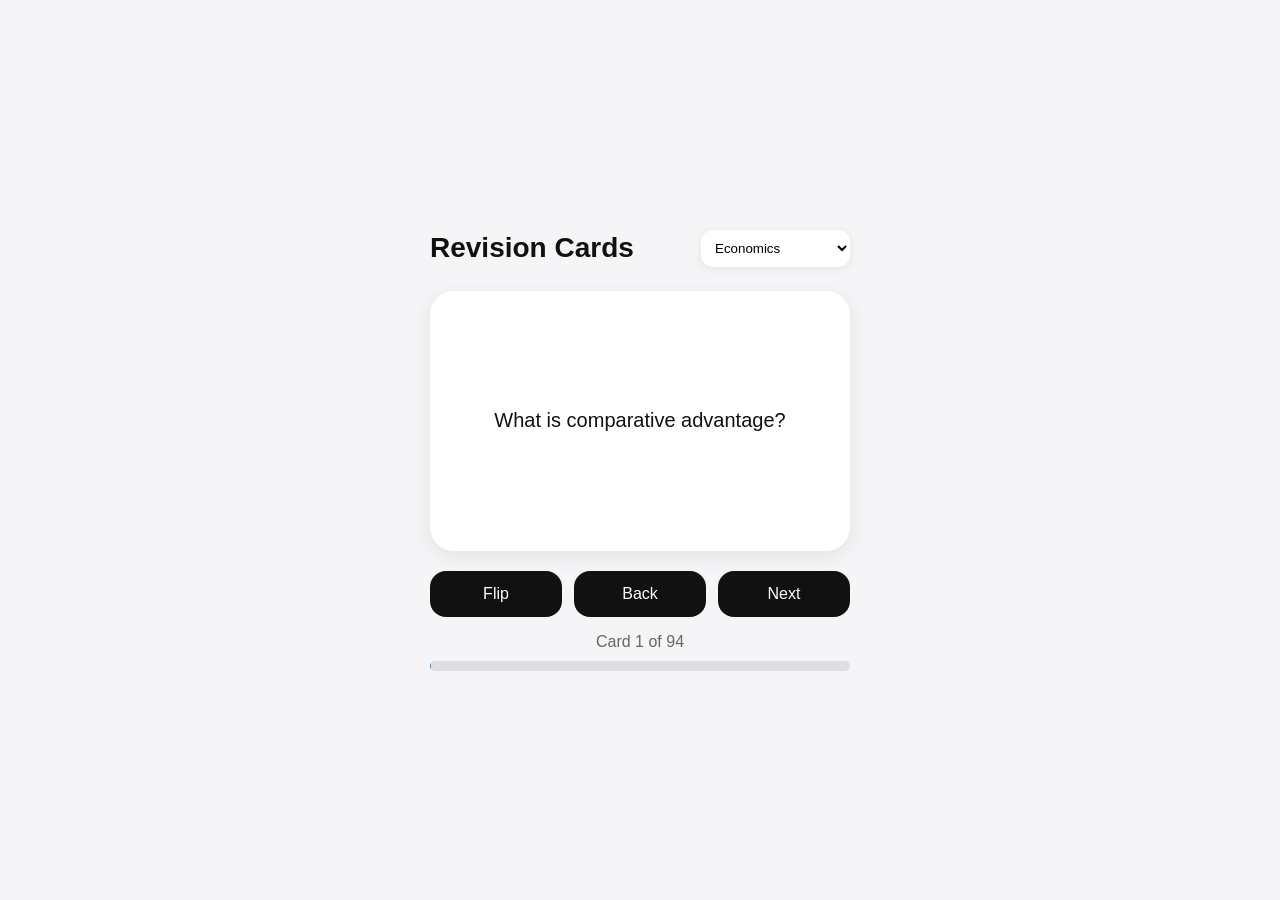
==== reset.html @ 8b729b3d "Add files via upload" ====
<!DOCTYPE html>
<html lang="en">
<head>
  <meta charset="UTF-8">
  <meta name="viewport" content="width=device-width, initial-scale=1.0">
  <title>Reset Revision Cards</title>
</head>
<body>
  <p>Resetting Revision Cards...</p>
  <script>
    Promise.all([
      "serviceWorker" in navigator
        ? navigator.serviceWorker.getRegistrations().then((registrations) =>
            Promise.all(registrations.map((registration) => registration.unregister()))
          )
        : Promise.resolve(),
      "caches" in window
        ? caches.keys().then((cacheNames) =>
            Promise.all(cacheNames.map((cacheName) => caches.delete(cacheName)))
          )
        : Promise.resolve()
    ]).finally(() => {
      window.location.replace("./index.html?v=29");
    });
  </script>
</body>
</html>
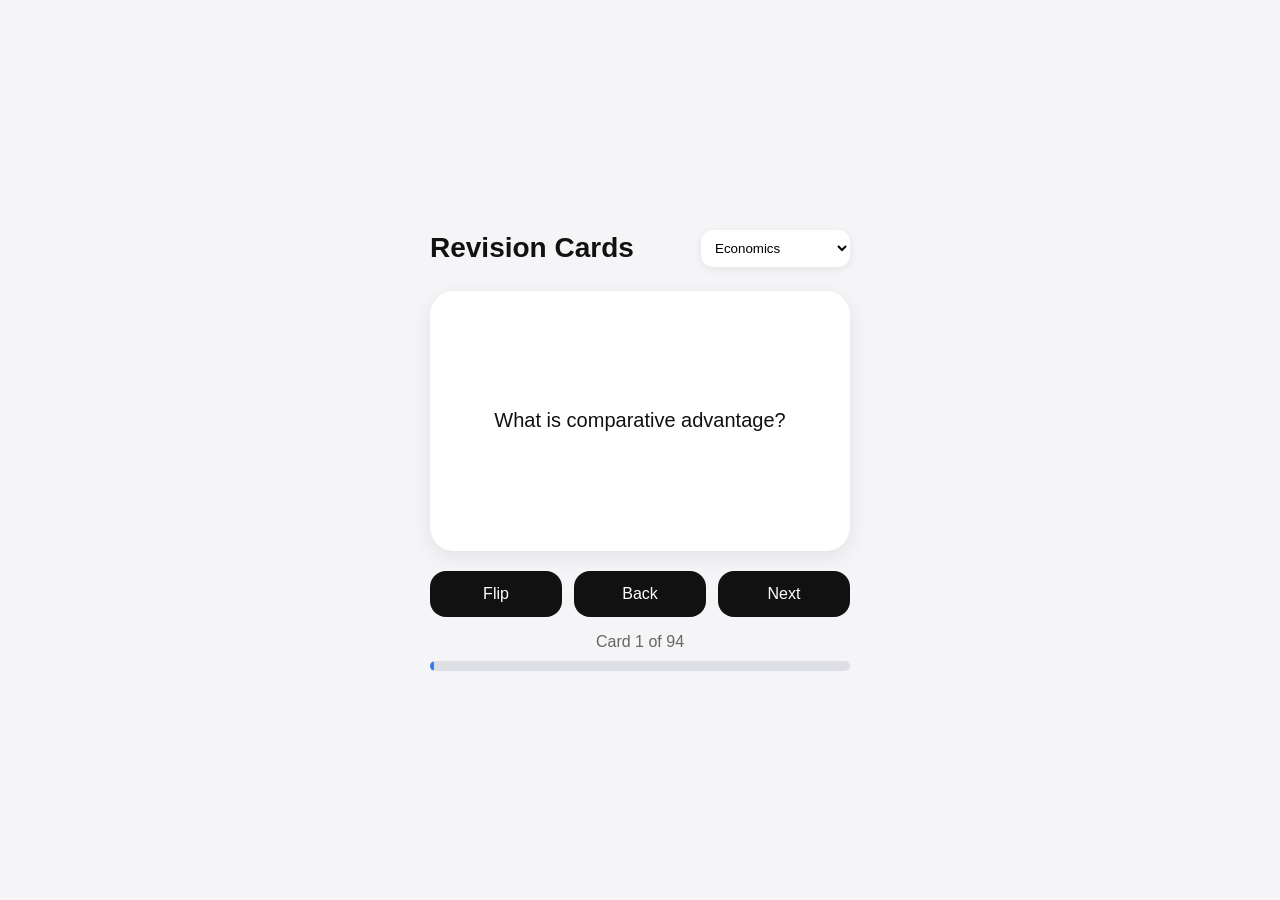
==== commit ee1c353e: "Add files via upload" ====
--- a/reset.html
+++ b/reset.html
@@ -20,7 +20,7 @@
           )
         : Promise.resolve()
     ]).finally(() => {
-      window.location.replace("./index.html?v=29");
+      window.location.replace("./index.html?v=31");
     });
   </script>
 </body>
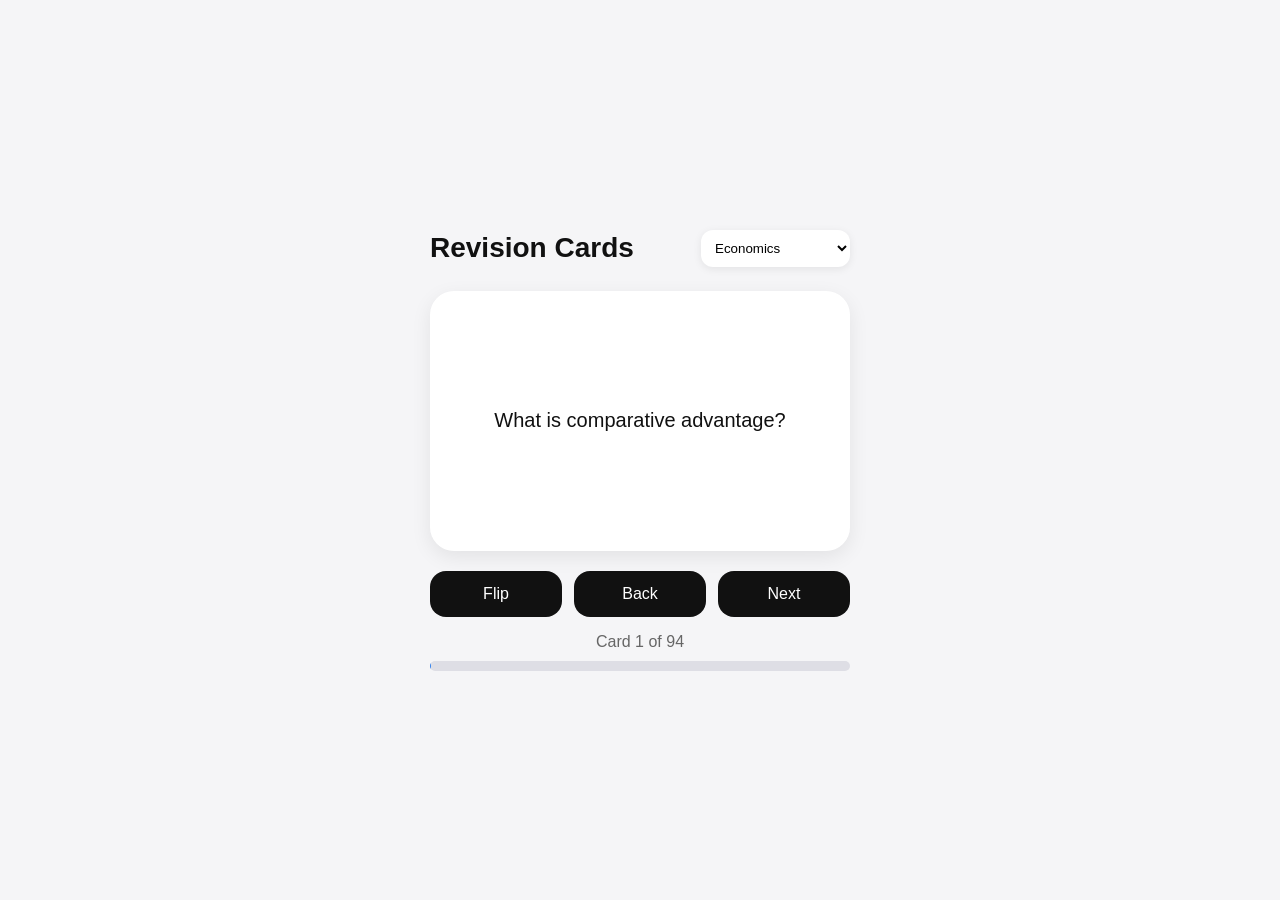
==== commit e2c6de27: "Add files via upload" ====
--- a/reset.html
+++ b/reset.html
@@ -20,7 +20,7 @@
           )
         : Promise.resolve()
     ]).finally(() => {
-      window.location.replace("./index.html?v=31");
+      window.location.replace("./index.html?v=32");
     });
   </script>
 </body>
